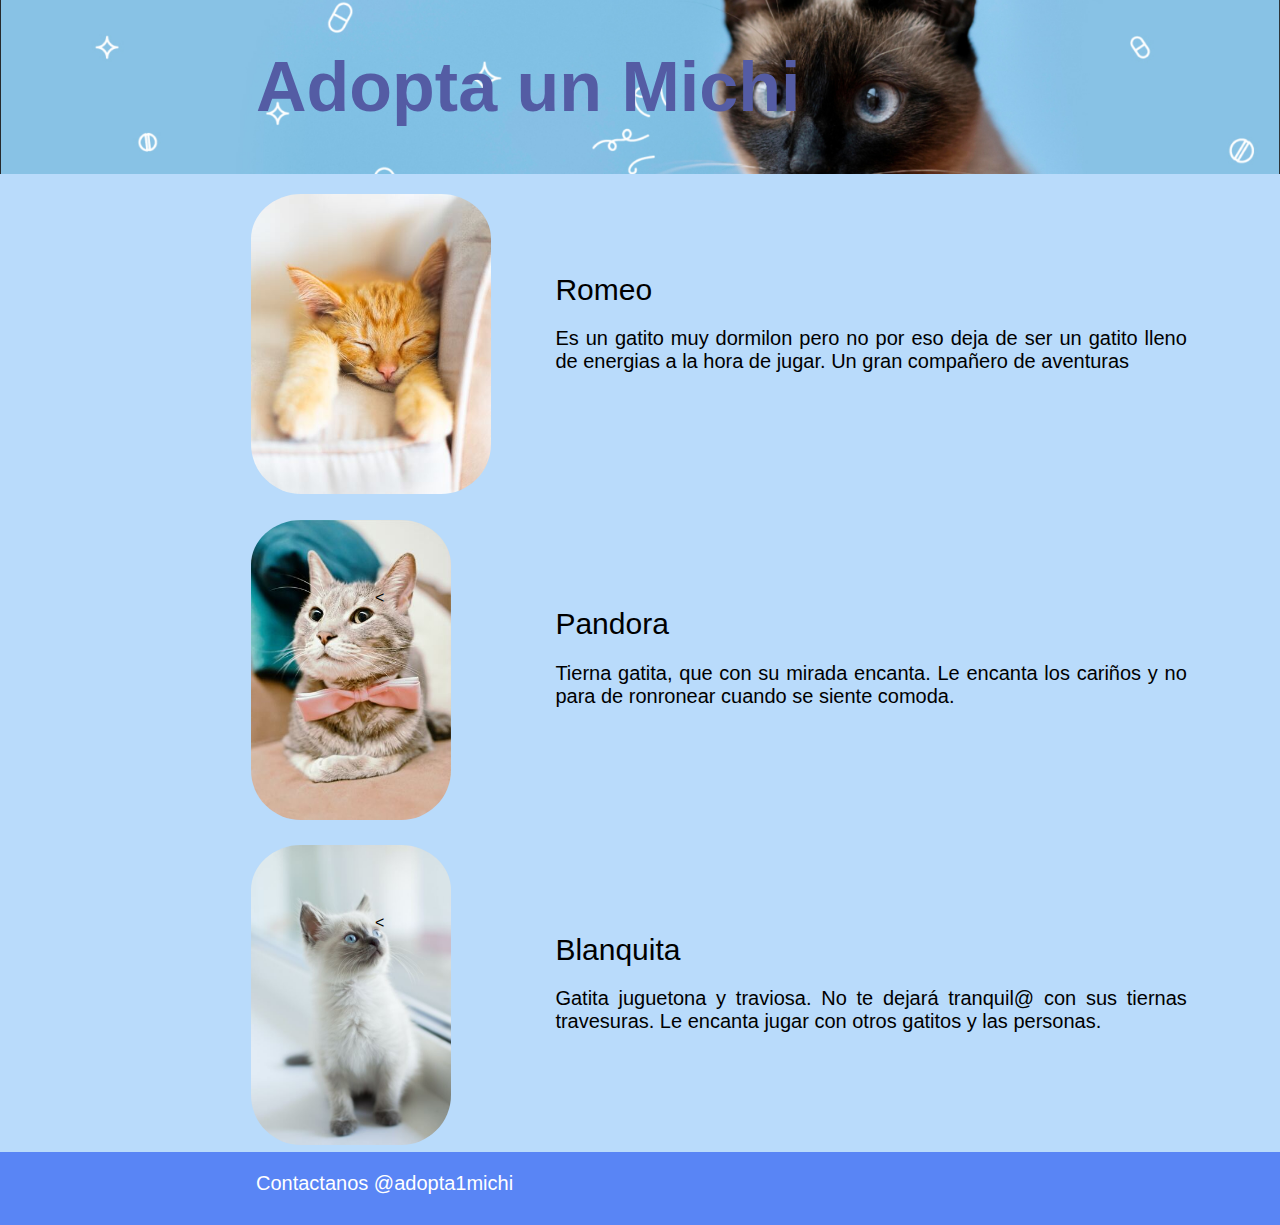
==== Desafio2/index.html @ 695de10d "WIP: Desafio en proceso" ====
<!DOCTYPE html>
<html lang="en">
<head>
    <!-- Utilizar correctamente las etiquetas de html y no presentar errores como etiquetas abiertas y no cerradas, o etiquetas intercaladas.(1 PUNTO)-->
    <meta charset="UTF-8"/>
    <meta http-equiv="X-UA-Compatible" content="IE=edge"/>
    <meta name="viewport" content="width=device-width, initial-scale=1.0"/>
    <!-- Cargar el CSS de un archivo CSS externo, desde una subcarpeta css dentro de la subcarpeta assets (1 PUNTO)-->
    
    <!--<link rel="stylesheet" href="./assets/css/reset.css"/>-->
    <link rel="stylesheet" href="./assets/css/normalize.css"/>
    <link rel="stylesheet" href="./assets/css/style.css"/>

    <title>Desafio 2 - Adopta un michi</title>
</head>
<body>
    <!-- Imagen de fondo + texto encima (3 PUNTOS)-->
    <div id="header">
         <h1>Adopta un Michi</h1>
    </div>
    <div id="content">
        <table>
            <tr>
                <td class="imagen">
                    <img src="./assets/img/02_amarillo.jpg"/>
                </td>
                <td>
                    <div class="subtitulo">Romeo</div>
                    <p>Es un gatito muy dormilon pero no por eso deja de ser un gatito lleno de energias a la hora de jugar. Un gran compañero de aventuras</p></td>
            </tr>
            <tr>
                <td class="imagen">
                    <img src="./assets/img/03_gatita.jpg"/>
                </td>
                <td>
                    <<div class="subtitulo">Pandora</div>
                    <p>Tierna gatita, que con su mirada encanta. Le encanta los cariños y no para de ronronear cuando se siente comoda.</p>
                </td>
            </tr>
            <tr><td class="imagen">
                <img src="./assets/img/04_blanquita.jpg"/>
            </td>
            <td>
                <<div class="subtitulo">Blanquita</div>
                <p>Gatita juguetona y traviosa. No te dejará tranquil@ con sus tiernas travesuras. Le encanta jugar con otros gatitos y las personas.</p>
            </td></tr>
        </table>
    </div>
 
    
    
 
    <div id="footer">
        <p>Contactanos @adopta1michi</p>
    </div>
</html>
---- Desafio2/assets/css/style.css ----
body{
    background-image: url("../img/01_img_header.png");
    background-repeat: no-repeat;
    background-size: 100%;   
    height: 30%;
    font-family: 'Trebuchet MS', 'Lucida Sans Unicode', 'Lucida Grande', 'Lucida Sans', Arial, sans-serif;    
    margin: 0;
}

h1 {
    color: rgb(84, 92, 164);
    font-family: 'Franklin Gothic Medium', 'Arial Narrow', Arial, sans-serif;
    font-size: 70px;
    margin-left: 20%;
}

#content{
    background-color: rgb(185, 219, 251);
    margin-top: 0%;
    padding-top: 0px;
    height: 70%;
}
table {
    
    margin-left: 10%;
    text-align: justify;
    
}
.subtitulo{
    vertical-align: text-top;
    margin-left: 20%;
    vertical-align: top;
    font-size: 30px;
}

 p {
    margin-left: 20%;
    padding-bottom: 10px;
    font-size: 20px;
    margin-right: 10%;
}

img{
    padding-top: 5px;
    margin-top: 5%;
    margin-left: 50%;
    height: 300px;
    border-radius: 50px;
    border-color: rgb(25, 49, 41);
    border: 2px;
}
#footer {
    
    background-color: rgb(89, 133, 245);
    display: flex;
    align-items: center;
}

#footer p {
    font-family: 'Trebuchet MS', 'Lucida Sans Unicode', 'Lucida Grande', 'Lucida Sans', Arial, sans-serif;
    font-size: 20px;
    color: white;
    position: relative;
    text-align: center;

}
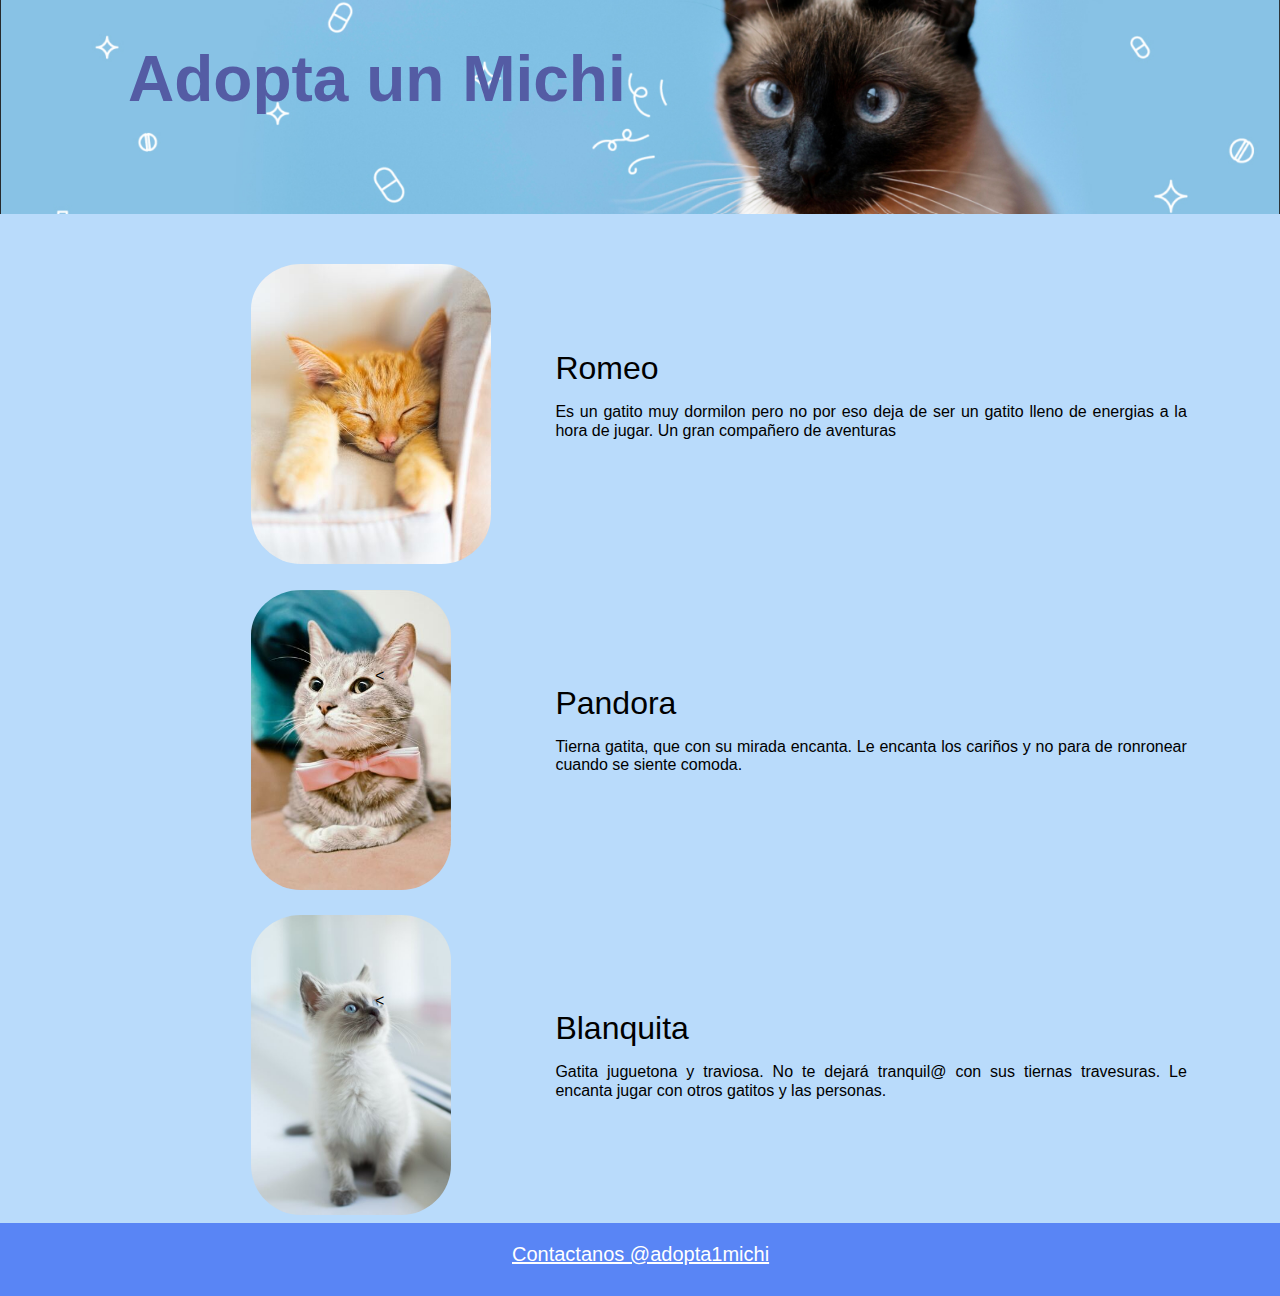
==== commit 47e097cb: "Ajustes desafio2" ====
--- a/Desafio2/index.html
+++ b/Desafio2/index.html
@@ -1,20 +1,15 @@
 <!DOCTYPE html>
 <html lang="en">
 <head>
-    <!-- Utilizar correctamente las etiquetas de html y no presentar errores como etiquetas abiertas y no cerradas, o etiquetas intercaladas.(1 PUNTO)-->
     <meta charset="UTF-8"/>
     <meta http-equiv="X-UA-Compatible" content="IE=edge"/>
     <meta name="viewport" content="width=device-width, initial-scale=1.0"/>
-    <!-- Cargar el CSS de un archivo CSS externo, desde una subcarpeta css dentro de la subcarpeta assets (1 PUNTO)-->
-    
-    <!--<link rel="stylesheet" href="./assets/css/reset.css"/>-->
+    <link rel="icon" type="image/pgn" href="./assets/img/icono_desafio.ico"/>
     <link rel="stylesheet" href="./assets/css/normalize.css"/>
     <link rel="stylesheet" href="./assets/css/style.css"/>
-
     <title>Desafio 2 - Adopta un michi</title>
 </head>
 <body>
-    <!-- Imagen de fondo + texto encima (3 PUNTOS)-->
     <div id="header">
          <h1>Adopta un Michi</h1>
     </div>
@@ -43,13 +38,10 @@
             <td>
                 <<div class="subtitulo">Blanquita</div>
                 <p>Gatita juguetona y traviosa. No te dejará tranquil@ con sus tiernas travesuras. Le encanta jugar con otros gatitos y las personas.</p>
-            </td></tr>
+            </td>
+        </tr>
         </table>
     </div>
- 
-    
-    
- 
     <div id="footer">
         <p>Contactanos @adopta1michi</p>
     </div>
--- a/Desafio2/assets/css/style.css
+++ b/Desafio2/assets/css/style.css
@@ -1,42 +1,42 @@
-body{
+body {
     background-image: url("../img/01_img_header.png");
     background-repeat: no-repeat;
     background-size: 100%;   
     height: 30%;
     font-family: 'Trebuchet MS', 'Lucida Sans Unicode', 'Lucida Grande', 'Lucida Sans', Arial, sans-serif;    
     margin: 0;
+    background-color: rgb(185, 219, 251);
 }
 
 h1 {
     color: rgb(84, 92, 164);
-    font-family: 'Franklin Gothic Medium', 'Arial Narrow', Arial, sans-serif;
-    font-size: 70px;
-    margin-left: 20%;
+    font-size: 4em;
+    margin-left: 10%;
 }
 
-#content{
-    background-color: rgb(185, 219, 251);
+#content {
     margin-top: 0%;
     padding-top: 0px;
     height: 70%;
 }
+
 table {
-    
+    margin-top: 10%;
     margin-left: 10%;
     text-align: justify;
-    
 }
+
 .subtitulo{
     vertical-align: text-top;
     margin-left: 20%;
     vertical-align: top;
-    font-size: 30px;
+    font-size: 2em;
 }
 
- p {
+p {
     margin-left: 20%;
     padding-bottom: 10px;
-    font-size: 20px;
+    font-size:1em ;
     margin-right: 10%;
 }
 
@@ -46,21 +46,18 @@
     margin-left: 50%;
     height: 300px;
     border-radius: 50px;
-    border-color: rgb(25, 49, 41);
-    border: 2px;
 }
+
 #footer {
-    
     background-color: rgb(89, 133, 245);
     display: flex;
     align-items: center;
 }
 
 #footer p {
-    font-family: 'Trebuchet MS', 'Lucida Sans Unicode', 'Lucida Grande', 'Lucida Sans', Arial, sans-serif;
     font-size: 20px;
     color: white;
-    position: relative;
+    margin-left:40%;
     text-align: center;
-
+    text-decoration: underline;
 }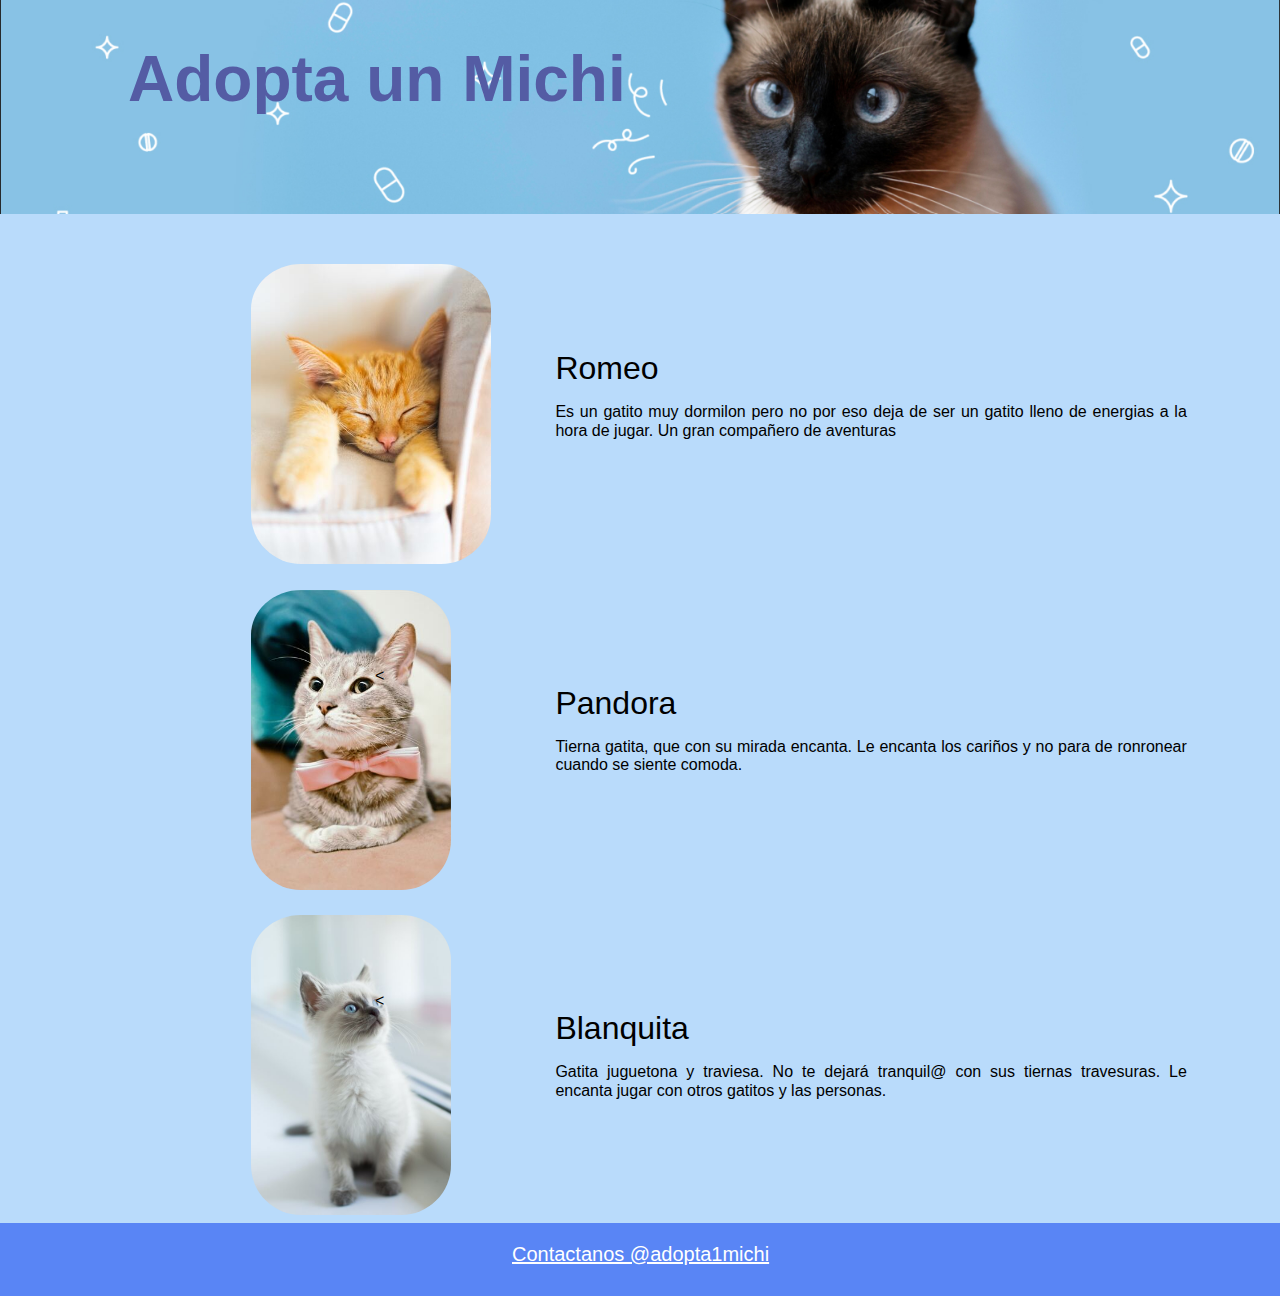
==== commit 2e0b0b28: "Se corrige texto" ====
--- a/Desafio2/index.html
+++ b/Desafio2/index.html
@@ -17,7 +17,7 @@
         <table>
             <tr>
                 <td class="imagen">
-                    <img src="./assets/img/02_amarillo.jpg"/>
+                    <img src="./assets/img/02_amarillo.jpg" alt="Gatito Romeo"/>
                 </td>
                 <td>
                     <div class="subtitulo">Romeo</div>
@@ -25,7 +25,7 @@
             </tr>
             <tr>
                 <td class="imagen">
-                    <img src="./assets/img/03_gatita.jpg"/>
+                    <img src="./assets/img/03_gatita.jpg" alt="Gatita Pandora"/>
                 </td>
                 <td>
                     <<div class="subtitulo">Pandora</div>
@@ -33,11 +33,11 @@
                 </td>
             </tr>
             <tr><td class="imagen">
-                <img src="./assets/img/04_blanquita.jpg"/>
+                <img src="./assets/img/04_blanquita.jpg" alt="Gatita Blanquita"/>
             </td>
             <td>
                 <<div class="subtitulo">Blanquita</div>
-                <p>Gatita juguetona y traviosa. No te dejará tranquil@ con sus tiernas travesuras. Le encanta jugar con otros gatitos y las personas.</p>
+                <p>Gatita juguetona y traviesa. No te dejará tranquil@ con sus tiernas travesuras. Le encanta jugar con otros gatitos y las personas.</p>
             </td>
         </tr>
         </table>
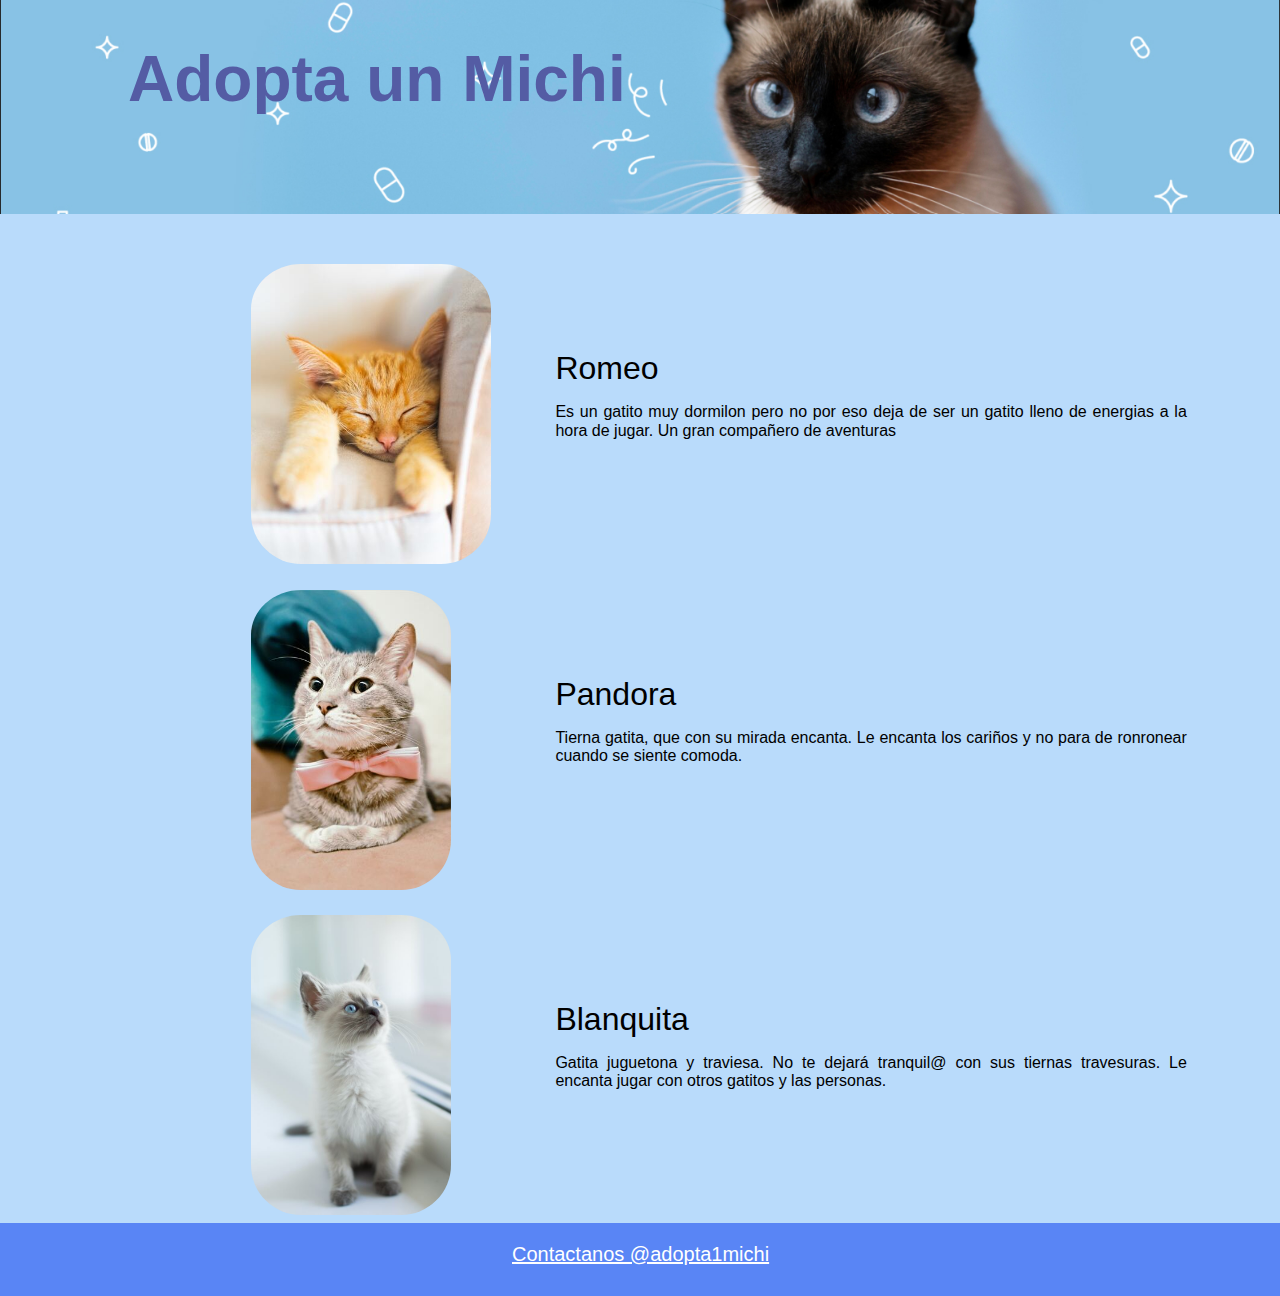
==== commit 48a0235c: "Correccion en etiquetas div y css" ====
--- a/Desafio2/index.html
+++ b/Desafio2/index.html
@@ -28,18 +28,19 @@
                     <img src="./assets/img/03_gatita.jpg" alt="Gatita Pandora"/>
                 </td>
                 <td>
-                    <<div class="subtitulo">Pandora</div>
+                    <div class="subtitulo">Pandora</div>
                     <p>Tierna gatita, que con su mirada encanta. Le encanta los cariños y no para de ronronear cuando se siente comoda.</p>
                 </td>
             </tr>
-            <tr><td class="imagen">
-                <img src="./assets/img/04_blanquita.jpg" alt="Gatita Blanquita"/>
-            </td>
-            <td>
-                <<div class="subtitulo">Blanquita</div>
-                <p>Gatita juguetona y traviesa. No te dejará tranquil@ con sus tiernas travesuras. Le encanta jugar con otros gatitos y las personas.</p>
-            </td>
-        </tr>
+            <tr>
+                <td class="imagen">
+                    <img src="./assets/img/04_blanquita.jpg" alt="Gatita Blanquita"/>
+                </td>
+                <td>
+                    <div class="subtitulo">Blanquita</div>
+                    <p>Gatita juguetona y traviesa. No te dejará tranquil@ con sus tiernas travesuras. Le encanta jugar con otros gatitos y las personas.</p>
+                </td>
+            </tr>
         </table>
     </div>
     <div id="footer">
--- a/Desafio2/assets/css/style.css
+++ b/Desafio2/assets/css/style.css
@@ -26,7 +26,7 @@
     text-align: justify;
 }
 
-.subtitulo{
+.subtitulo {
     vertical-align: text-top;
     margin-left: 20%;
     vertical-align: top;
@@ -40,7 +40,7 @@
     margin-right: 10%;
 }
 
-img{
+.imagen img {
     padding-top: 5px;
     margin-top: 5%;
     margin-left: 50%;
